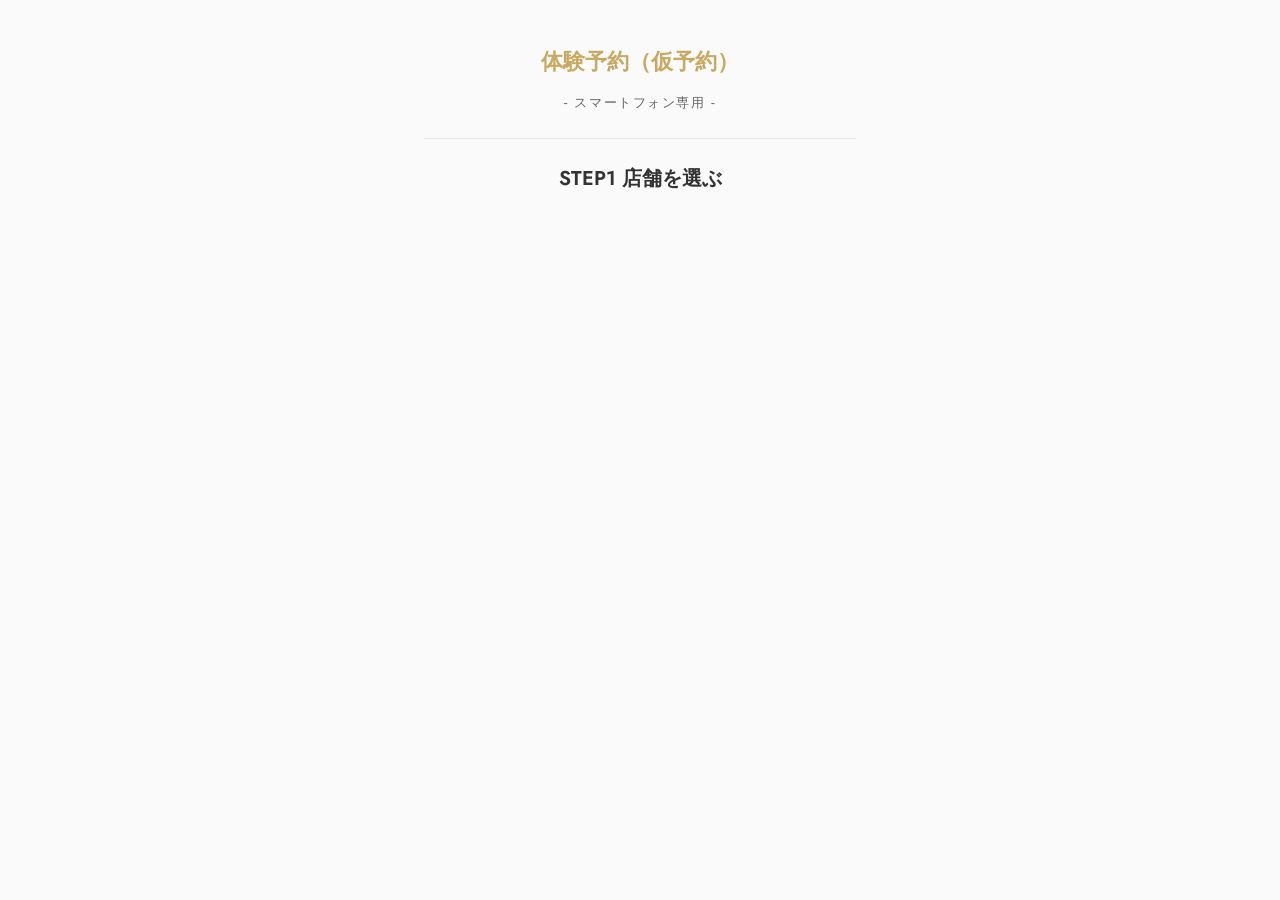
==== index.html @ 18093fb7 "feat: スプレッドシート連携・スマホ専用表示を追加" ====
<!DOCTYPE html>
<html lang="ja">
<head>
  <meta charset="UTF-8">
  <meta name="viewport" content="width=device-width, initial-scale=1">
  <title>体験予約（仮）｜岩盤ホットヨガスタジオ ソラ</title>
  <link rel="preconnect" href="https://fonts.googleapis.com">
  <link rel="preconnect" href="https://fonts.gstatic.com" crossorigin>
  <link href="https://fonts.googleapis.com/css2?family=Jost:wght@400;500;600;700&family=Zen+Maru+Gothic:wght@500&display=swap" rel="stylesheet">
  <link rel="stylesheet" href="reservation-demo.css">
</head>
<body class="rv-body">
  <div class="rv-wrap">
    <header class="rv-header">
      <div class="rv-header-inner">
        <h1 class="rv-header-title">体験予約（仮予約）</h1>
        <p class="rv-sp-notice">- スマートフォン専用 -</p>
      </div>
    </header>

    <main class="rv-main">
      <!-- STEP1 店舗選択 -->
      <section class="rv-step is-current" data-step="1" id="rv-step-1">
        <h2 class="rv-step-title">STEP1 店舗を選ぶ</h2>
        <div class="rv-options rv-store-options" id="rv-store-options" role="group" aria-label="店舗選択">
          <!-- JSで挿入: 名駅店 / 栄店 -->
        </div>
      </section>

      <!-- STEP2 日付選択（直近14日） -->
      <section class="rv-step" data-step="2" id="rv-step-2">
        <h2 class="rv-step-title">STEP2 日付を選ぶ</h2>
        <p class="rv-step-sub rv-step-sub--muted">今日から2週間以内の来店希望日をお選びください</p>
        <div class="rv-options rv-date-options rv-day-options" id="rv-date-options" role="group" aria-label="日付選択">
          <!-- JSで挿入 -->
        </div>
        <div class="rv-step-actions">
          <button type="button" class="rv-btn rv-btn-back" id="rv-back-2">戻る</button>
          <button type="button" class="rv-btn rv-btn-next" id="rv-next-2" disabled>次へ</button>
        </div>
      </section>

      <!-- STEP3 レッスン選択 -->
      <section class="rv-step" data-step="3" id="rv-step-3">
        <h2 class="rv-step-title">STEP3 レッスンを選ぶ</h2>
        <p class="rv-step-sub" id="rv-lesson-step-sub"></p>
        <div class="rv-lesson-list" id="rv-lesson-list" role="group" aria-label="レッスン選択">
          <!-- JSで挿入 -->
        </div>
        <div class="rv-step-actions">
          <button type="button" class="rv-btn rv-btn-back" id="rv-back-3">戻る</button>
          <button type="button" class="rv-btn rv-btn-next" id="rv-next-3" disabled>次へ</button>
        </div>
      </section>

      <!-- STEP4 名前 -->
      <section class="rv-step" data-step="4" id="rv-step-4">
        <h2 class="rv-step-title">STEP4 お名前</h2>
        <form class="rv-form" id="rv-form-name">
          <label class="rv-label" for="rv-input-name">お名前（必須）</label>
          <input type="text" class="rv-input" id="rv-input-name" name="name" placeholder="山田 花子" required autocomplete="name">
        </form>
        <div class="rv-step-actions">
          <button type="button" class="rv-btn rv-btn-back" id="rv-back-4">戻る</button>
          <button type="button" class="rv-btn rv-btn-next" id="rv-next-4">次へ</button>
        </div>
      </section>

      <!-- STEP5 電話番号 -->
      <section class="rv-step" data-step="5" id="rv-step-5">
        <h2 class="rv-step-title">STEP5 電話番号</h2>
        <form class="rv-form" id="rv-form-tel">
          <label class="rv-label" for="rv-input-tel">電話番号（必須）</label>
          <input type="tel" class="rv-input" id="rv-input-tel" name="tel" placeholder="090-1234-5678" required autocomplete="tel">
        </form>
        <div class="rv-step-actions">
          <button type="button" class="rv-btn rv-btn-back" id="rv-back-5">戻る</button>
          <button type="button" class="rv-btn rv-btn-primary" id="rv-submit">次へ</button>
        </div>
      </section>

      <!-- STEP6 LINE送信前の最終確認 -->
      <section class="rv-step" data-step="6" id="rv-step-6">
        <h2 class="rv-step-title">まだ仮予約は完了していません</h2>
        <div class="rv-complete-message">
          <p>
            LINEボタンを押すと、ご予約内容が<br>
            チャットに自動入力されます。
          </p>
          <p>
            内容をご確認のうえ、<br>
            送信してください。
          </p>
          <p class="rv-note">※まだ予約は完了していません</p>
          <p>スタッフがご予約内容を確認のうえ、空き状況を確認後、予約確定のご連絡をいたします。</p>
        </div>
        <div class="rv-summary" id="rv-summary"></div>
        <div class="rv-step-actions rv-step-actions--column">
          <p class="rv-line-send-hint">LINEを開いたらそのまま送信</p>
          <a href="#" class="rv-btn rv-btn-line" id="rv-line-link" target="_blank" rel="noopener noreferrer">LINEで仮予約を完了する</a>
          <button type="button" class="rv-btn rv-btn-back" id="rv-reset-demo">最初からやり直す</button>
        </div>
      </section>
    </main>
  </div>

  <script src="reservation-data.js"></script>
  <script src="reservation-demo.js"></script>
</body>
</html>
---- reservation-demo.css ----
/**
 * 予約デモ PoC 用スタイル（rv- プレフィックスのみ・既存クラスは一切上書きしない）
 * 既存LPのトーンに合わせた変数を当ファイル内で定義
 */
:root {
  --rv-color-primary: #d4a574;
  --rv-color-primary-dark: #b88752;
  --rv-color-gold: #c9a961;
  --rv-color-text: #333;
  --rv-color-text-muted: #666;
  --rv-color-bg: #fff;
  --rv-color-border: #e5e5e5;
  --rv-color-text-inverse: #fff;
  --rv-font-en: 'Jost', sans-serif;
  --rv-font-hand: 'Zen Maru Gothic', sans-serif;
}

.rv-body {
  margin: 0;
  font-family: "Helvetica Neue", Arial, "Hiragino Kaku Gothic ProN", "Hiragino Sans", Meiryo, sans-serif;
  color: var(--rv-color-text);
  background-color: #fafafa;
  line-height: 1.6;
}

.rv-wrap {
  max-width: 480px;
  margin: 0 auto;
  min-height: 100vh;
  display: flex;
  flex-direction: column;
  padding: 16px;
  box-sizing: border-box;
}

.rv-header {
  padding: 20px 0 24px;
  border-bottom: 1px solid var(--rv-color-border);
  margin-bottom: 24px;
  text-align: center;
}

.rv-header-title {
  margin: 0 0 8px;
  font-size: 20px;
  font-weight: 600;
  font-family: var(--rv-font-en);
  color: var(--rv-color-gold);
}

.rv-header-lead {
  margin: 0;
  font-size: 13px;
  color: var(--rv-color-text-muted);
}

.rv-header-inner {
  display: inline-flex;
  flex-direction: column;
  align-items: stretch;
}

.rv-sp-notice {
  margin: 6px 0 0;
  padding: 0;
  font-size: 13px;
  color: var(--rv-color-text-muted);
  text-align: center;
  letter-spacing: 0.12em;
}

.rv-main {
  flex: 1;
}

/* ステップ：表示は .is-current のときのみ */
.rv-step {
  display: none;
  padding: 0 0 32px;
}

.rv-step.is-current {
  display: block;
}

.rv-step-title {
  margin: 0 0 10px;
  font-size: 18px;
  font-weight: 600;
  font-family: var(--rv-font-en);
  color: var(--rv-color-text);
  text-align: center;
}

.rv-progress {
  display: flex;
  justify-content: center;
  align-items: center;
  gap: 10px;
  margin: 0 0 18px;
}

.rv-dot {
  width: 8px;
  height: 8px;
  border-radius: 50%;
  background: var(--rv-color-border);
  flex-shrink: 0;
}

.rv-dot.is-active {
  width: 10px;
  height: 10px;
  background: var(--rv-color-primary);
}

.rv-step-sub {
  margin: 0 0 12px;
  font-size: 14px;
  color: var(--rv-color-text-muted);
  text-align: center;
}

.rv-step-sub--muted {
  margin-top: -8px;
  margin-bottom: 16px;
  font-size: 13px;
}

/* 選択肢エリア（店舗・曜日） */
.rv-options {
  display: flex;
  flex-wrap: wrap;
  gap: 12px;
  margin-bottom: 24px;
  justify-content: center;
}

.rv-day-options {
  display: flex;
  flex-wrap: wrap;
  justify-content: center;
  gap: 8px;
}

.rv-date-options {
  margin-left: auto;
  margin-right: auto;
}

.rv-option-btn--date {
  width: auto;
  min-width: 6.5em;
  max-width: none;
  flex: 0 0 auto;
  padding: 12px 14px;
  font-size: 15px;
}

.rv-option-btn {
  display: block;
  width: 100%;
  max-width: 220px;
  padding: 14px 20px;
  font-size: 16px;
  font-weight: 500;
  color: var(--rv-color-text);
  background: var(--rv-color-bg);
  border: 2px solid var(--rv-color-border);
  border-radius: 12px;
  cursor: pointer;
  transition: border-color 0.2s, background 0.2s;
  box-sizing: border-box;
  text-align: center;
}

.rv-option-btn:hover {
  border-color: var(--rv-color-primary);
  background: #fefaf6;
}

.rv-option-btn.is-selected {
  border-color: var(--rv-color-primary);
  background: #fefaf6;
  color: var(--rv-color-primary-dark);
}

.rv-option-btn.is-disabled {
  opacity: 0.4;
  cursor: not-allowed;
}

.rv-option-btn.is-disabled:hover {
  border-color: var(--rv-color-border);
  background: var(--rv-color-bg);
}

/* レッスン一覧 */
.rv-lesson-list {
  display: flex;
  flex-direction: column;
  gap: 10px;
  margin-bottom: 24px;
}

.rv-lesson-btn {
  display: block;
  width: 100%;
  padding: 14px 16px;
  font-size: 15px;
  text-align: left;
  color: var(--rv-color-text);
  background: var(--rv-color-bg);
  border: 2px solid var(--rv-color-border);
  border-radius: 12px;
  cursor: pointer;
  transition: border-color 0.2s, background 0.2s;
  box-sizing: border-box;
}

.rv-lesson-btn:hover {
  border-color: var(--rv-color-primary);
  background: #fefaf6;
}

.rv-lesson-btn.is-selected {
  border-color: var(--rv-color-primary);
  background: #fefaf6;
  color: var(--rv-color-primary-dark);
}

.rv-lesson-btn .rv-lesson-time {
  display: inline-block;
  min-width: 4em;
  font-weight: 600;
  margin-right: 8px;
}

/* フォーム */
.rv-form {
  margin-bottom: 24px;
}

.rv-label {
  display: block;
  margin-bottom: 6px;
  font-size: 14px;
  font-weight: 500;
  color: var(--rv-color-text);
}

.rv-input {
  width: 100%;
  padding: 12px 14px;
  font-size: 16px;
  border: 1px solid var(--rv-color-border);
  border-radius: 8px;
  box-sizing: border-box;
}

.rv-input::placeholder {
  color: #aaa;
}

.rv-input:focus {
  outline: none;
  border-color: var(--rv-color-primary);
}

/* ボタン */
.rv-step-actions {
  display: flex;
  gap: 12px;
  flex-wrap: wrap;
  margin-top: 8px;
  justify-content: center;
}

.rv-step-actions--column {
  flex-direction: column;
  align-items: center;
}

.rv-btn {
  display: inline-flex;
  align-items: center;
  justify-content: center;
  min-height: 54px;
  padding: 0 40px;
  font-size: 18px;
  font-weight: 400;
  letter-spacing: 0.15em;
  line-height: 1;
  text-align: center;
  text-decoration: none;
  border-radius: 100px;
  cursor: pointer;
  transition: transform 0.3s ease, box-shadow 0.3s ease, filter 0.3s ease, background-color 0.3s ease, border-color 0.3s ease, color 0.3s ease;
  -webkit-tap-highlight-color: transparent;
  box-sizing: border-box;
  font-family: inherit;
  white-space: nowrap;
}

.rv-btn:active:not(:disabled) {
  transform: scale(0.98);
  box-shadow: none;
}

.rv-btn:disabled {
  opacity: 0.5;
  cursor: not-allowed;
}

.rv-btn-back {
  background: var(--rv-color-bg);
  color: var(--rv-color-primary);
  border: 1px solid var(--rv-color-primary);
}

.rv-btn-back:hover:not(:disabled) {
  background-color: var(--rv-color-primary);
  color: var(--rv-color-text-inverse);
  transform: translateY(-2px);
  box-shadow: 0 10px 25px rgba(212, 165, 116, 0.2);
}

.rv-btn-back:active:not(:disabled) {
  transform: scale(0.98);
}

.rv-btn-next,
.rv-btn-primary {
  border: 1px solid var(--rv-color-primary);
  background-color: var(--rv-color-primary);
  color: var(--rv-color-text-inverse);
  font-weight: 600;
  letter-spacing: 0.08em;
}

.rv-btn-next:hover:not(:disabled),
.rv-btn-primary:hover:not(:disabled) {
  filter: brightness(1.05);
  transform: translateY(-2px);
  box-shadow: 0 10px 25px rgba(212, 165, 116, 0.25);
}

.rv-btn-next:active:not(:disabled),
.rv-btn-primary:active:not(:disabled) {
  transform: scale(0.98);
}

.rv-line-cta {
  text-align: center;
  font-size: 14px;
  font-weight: 600;
  margin: 16px 0 8px;
  color: #333;
}

.rv-line-send-hint {
  margin: 0 0 10px;
  font-size: 14px;
  font-weight: 700;
  color: var(--rv-color-primary-dark);
  text-align: center;
}

.rv-btn-line {
  display: flex !important;
  flex-direction: column;
  align-items: center;
  justify-content: center;
  width: 100%;
  max-width: 376px;
  min-height: 80px;
  padding: 15px 52px !important;
  margin: 0 auto;
  font-size: 21px;
  font-weight: bold;
  letter-spacing: 0.05em;
  line-height: 1.2;
  white-space: normal;
  text-align: center;
  color: #fff !important;
  text-decoration: none !important;
  border: none;
  border-radius: 100px;
  border-bottom: 5px solid #007700;
  background: linear-gradient(180deg, #00c300 0%, #009900 100%);
  box-shadow: 0 8px 20px rgba(0, 0, 0, 0.3);
}

.rv-btn-line:hover {
  filter: brightness(1.05);
  box-shadow: 0 10px 25px rgba(0, 0, 0, 0.25);
}

.rv-btn-line:active:not(:disabled) {
  transform: scale(0.98);
  filter: brightness(0.98);
}

@media (min-width: 769px) {
  .rv-btn-line {
    max-width: 450px;
    padding: 12px 40px !important;
    font-size: 18px;
    min-height: 72px;
  }
}

/* STEP6 説明（LINE送信前） */
.rv-complete-message {
  margin-bottom: 20px;
  padding: 16px;
  background: #f5f5f5;
  border-radius: 12px;
  font-size: 14px;
  color: var(--rv-color-text);
  line-height: 1.7;
  text-align: center;
}

.rv-complete-message p {
  line-height: 1.8;
  text-align: center;
  max-width: 320px;
  margin: 0 auto 14px;
}

.rv-complete-message p:last-child {
  margin-bottom: 0;
}

.rv-complete-message .rv-note {
  max-width: 300px;
  margin: 16px auto;
  line-height: 1.7;
  text-align: center;
  font-weight: 600;
  padding: 12px 14px;
  color: var(--rv-color-text);
  background: #f0ebe3;
  border-radius: 8px;
  border-left: 3px solid var(--rv-color-primary);
  box-sizing: border-box;
}

.rv-summary {
  margin-bottom: 24px;
  padding: 16px;
  background: var(--rv-color-bg);
  border: 1px solid var(--rv-color-border);
  border-radius: 12px;
  font-size: 14px;
  line-height: 1.8;
}

.rv-summary-title {
  margin: 0 0 10px;
  font-size: 14px;
  font-weight: 700;
  color: var(--rv-color-text-muted);
  text-align: center;
}

.rv-summary dl {
  margin: 0;
  display: grid;
  gap: 6px 12px;
}

.rv-summary dt {
  margin: 0;
  font-weight: 600;
  color: var(--rv-color-text-muted);
  grid-column: 1;
}

.rv-summary dd {
  margin: 0;
  grid-column: 2;
}

.rv-line-sub-link {
  display: block;
  margin-top: 14px;
  font-size: 13px;
  color: var(--rv-color-text-muted);
  text-align: center;
  text-decoration: underline;
}

.rv-line-sub-link:hover {
  color: var(--rv-color-primary);
}

.rv-footer-lp {
  margin: 28px 0 0;
  padding: 0;
  text-align: center;
}

.rv-footer-lp-link {
  font-size: 12px;
  color: #aaa;
  text-decoration: underline;
}

.rv-footer-lp-link:hover {
  color: var(--rv-color-text-muted);
}

@media (min-width: 769px) {
  .rv-wrap {
    padding: 24px;
  }
  .rv-header-title {
    font-size: 22px;
  }
  .rv-step-title {
    font-size: 20px;
  }
  .rv-option-btn {
    max-width: 200px;
  }
}
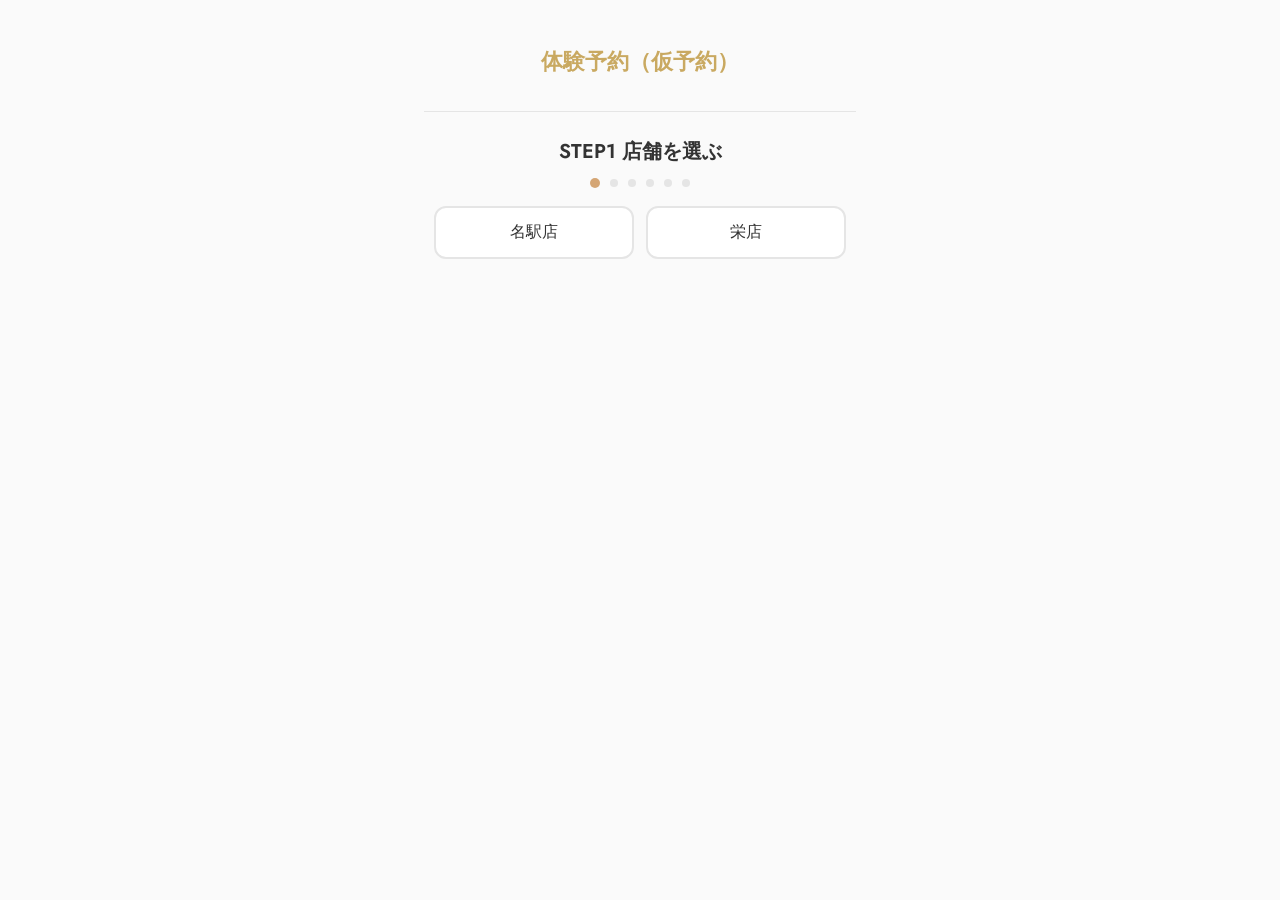
==== commit 6832e1dd: "fix: PCのLINEボタン文言を確実に更新＋JSキャッシュバスター Made-with: Cursor" ====
--- a/index.html
+++ b/index.html
@@ -12,10 +12,7 @@
 <body class="rv-body">
   <div class="rv-wrap">
     <header class="rv-header">
-      <div class="rv-header-inner">
-        <h1 class="rv-header-title">体験予約（仮予約）</h1>
-        <p class="rv-sp-notice">- スマートフォン専用 -</p>
-      </div>
+      <h1 class="rv-header-title">体験予約（仮予約）</h1>
     </header>
 
     <main class="rv-main">
@@ -104,7 +101,7 @@
     </main>
   </div>
 
-  <script src="reservation-data.js"></script>
-  <script src="reservation-demo.js"></script>
+  <script src="reservation-data.js?v=20260330c"></script>
+  <script src="reservation-demo.js?v=20260330c"></script>
 </body>
 </html>
--- a/reservation-demo.css
+++ b/reservation-demo.css
@@ -54,21 +54,6 @@
   color: var(--rv-color-text-muted);
 }
 
-.rv-header-inner {
-  display: inline-flex;
-  flex-direction: column;
-  align-items: stretch;
-}
-
-.rv-sp-notice {
-  margin: 6px 0 0;
-  padding: 0;
-  font-size: 13px;
-  color: var(--rv-color-text-muted);
-  text-align: center;
-  letter-spacing: 0.12em;
-}
-
 .rv-main {
   flex: 1;
 }
@@ -526,3 +511,55 @@
     max-width: 200px;
   }
 }
+
+/* PC向け：LINE案内ページ */
+.rv-pc-line-main {
+  padding-bottom: 32px;
+}
+
+.rv-pc-line-lead {
+  margin: 0 0 24px;
+  font-size: 15px;
+  line-height: 1.75;
+  color: var(--rv-color-text);
+}
+
+.rv-pc-line-lead strong {
+  color: var(--rv-color-primary-dark);
+  font-weight: 600;
+}
+
+.rv-pc-line-section {
+  margin: 0 0 24px;
+  padding: 20px 16px;
+  background: var(--rv-color-bg);
+  border: 1px solid var(--rv-color-border);
+  border-radius: 8px;
+  text-align: center;
+}
+
+.rv-pc-line-subtitle {
+  margin: 0 0 8px;
+  font-size: 16px;
+  font-weight: 600;
+  font-family: var(--rv-font-hand);
+  color: var(--rv-color-gold);
+}
+
+.rv-pc-qr-wrap {
+  margin: 16px auto 0;
+  max-width: 260px;
+}
+
+.rv-pc-qr {
+  display: block;
+  width: 100%;
+  max-width: 240px;
+  height: auto;
+  margin: 0 auto;
+  border-radius: 4px;
+}
+
+.rv-pc-line-actions {
+  margin-top: 8px;
+}
